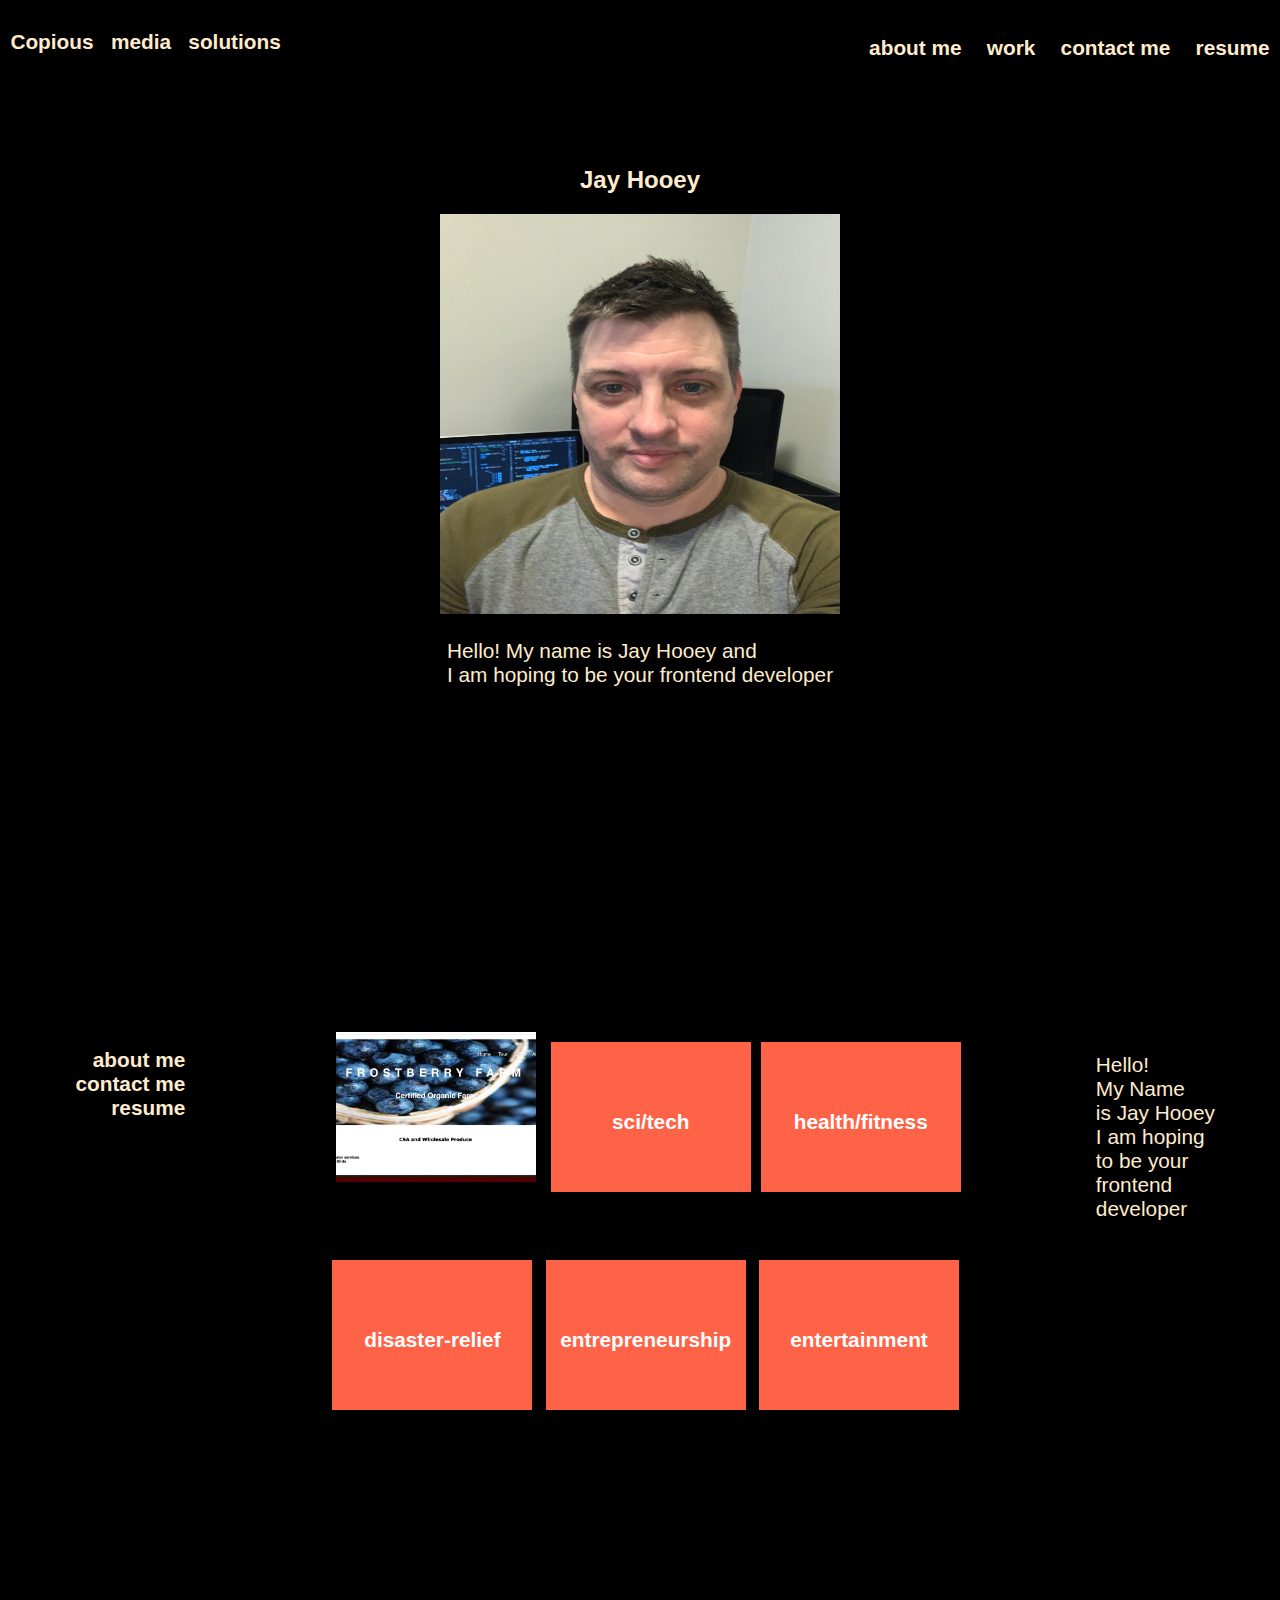
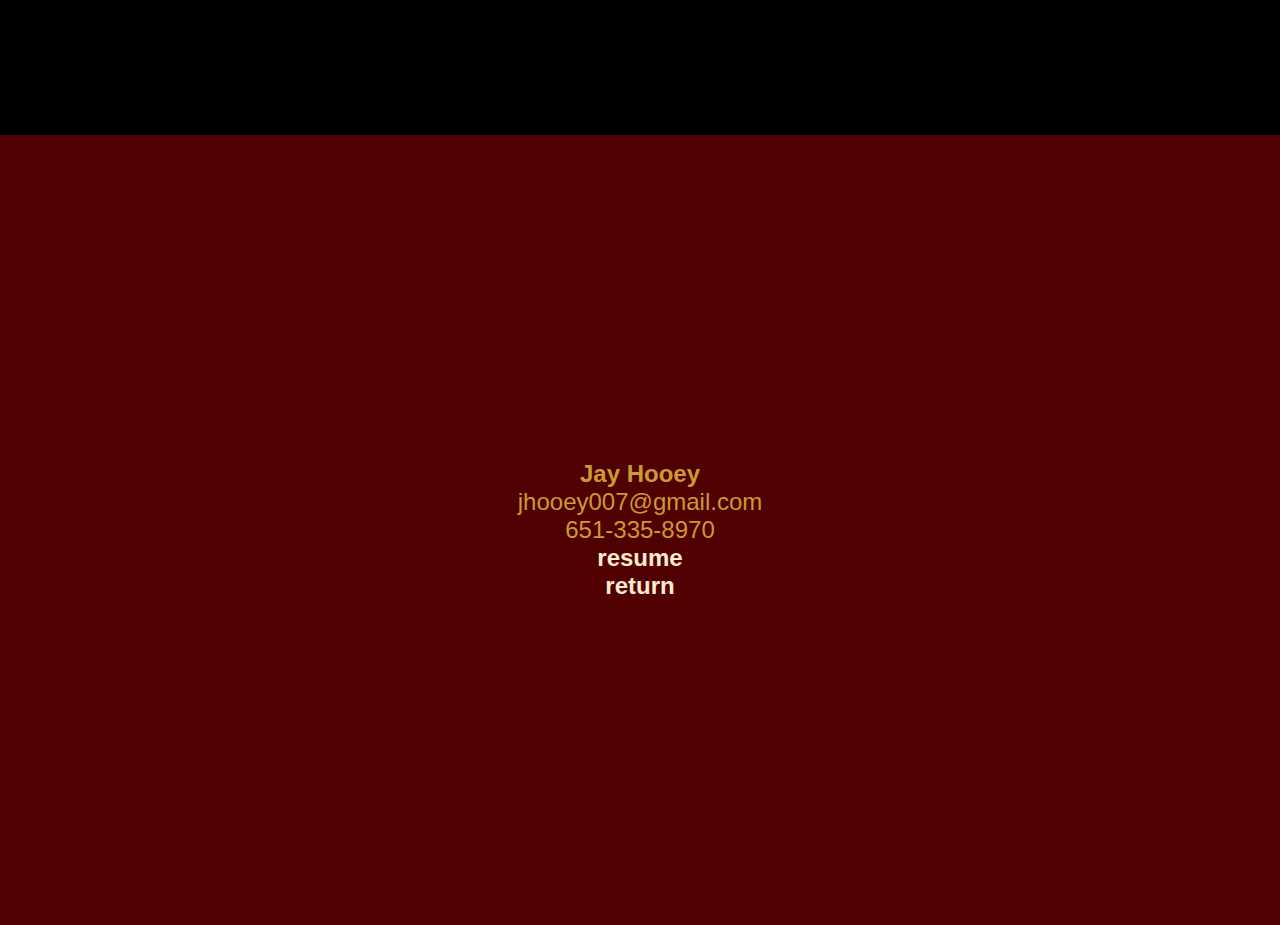
==== index.html @ 8a297e9c "initial commit" ====
<!DOCTYPE html>
<html lang="en">
  <head>
    <title>Copious</title>
    <meta charset="UTF-8" />
    <meta http-equiv="X-UA-Compatible" content="IE=edge" />
    <meta name="viewport" content="width=device-width, initial-scale=1.0" />
    <link rel="stylesheet" href="css/style.css" />
  </head>

 <body>
  
    <div class= "column-layout">
      <header> 
          <div id= "company-name">Copious &nbsp; media &nbsp; solutions</div>
         

          <div id="nav_links">
            <nav>
              <ul>
              <li><a href="#">about me</a></li>
                 <li><a href="#main-content">work</a></li>
                 <li><a href="#contact-info">contact me</a></li>
              <li><a href="#">resume</a></li>
              </ul>
            </nav> 
          </div>
        </header>
   
          <div id="portrait-container">

              <h2>Jay Hooey</h2>

          <div>  
             <img id="portrait" src="images/hey!itsme!.jpg" alt= "portrait of a 50 yr old man"/>
          </div>
     <div>
   
           <p>Hello! My name is Jay Hooey and<br>
           I am hoping to be your frontend developer</p>
      </div>
   </div>

    
 <div id= "main-content">
           
    <div id="sidecolumn-one">
      <div id="nav_links2">
        <nav>
          <ul>
             <li><a href="#nav_links">about me</a></li>
             <li><a href="#contact-info">contact me</a></li>
             <li><a href="#">resume</a></li>
          </ul>
        </nav>
      </div>
    </div>

      <div id="sidecolumn-two">
        <nav>
         <ul class="flex-container">
        <li><a class="flex-item" href="./farmsite/html/index.html">
          <img id="frostimage" src="images/Frostberry.jpg">
        </a></li>
        <li class="flex-item"href="#">sci/tech</li>
        <li class="flex-item"href="#">health/fitness</li>
        <li class="flex-item"href="#">disaster-relief</li>
        <li class="flex-item"href="#">entrepreneurship</li>
        <li class="flex-item"href="#">entertainment</li>
      </ul> 
      </nav>
    </div>
      

       <div id="sidecolumn-three">
         <p>Hello!<br>
          My Name<br>
          is Jay Hooey<br>
          I am hoping<br>
          to be your<br>
          frontend<br>
          developer
           
         </p>
       </div>
   </div>    
  <footer>
    <div id="contact-info"> 
  <strong>Jay Hooey</strong><br>
  jhooey007@gmail.com<br>
  651-335-8970<br>
  <a href="#_">resume</a><br>
  <a href="#">return</a>
</div>
  </footer>
</body> 
</html>
---- css/style.css ----
* { box-sizing: border-box; }


#header {
    width:100%;
    margin-top: 0px;
    padding: 0px;
    text-align: left;
    background: black;
    color: #fff;
}



#company-name {
    background-color: black;
    box-sizing: border-box;
    color: blanchedalmond;
    font-family: Arial;
    text-decoration: none;
    padding: .5em;
    font-size: 1.3em;
    font-weight: bolder;

  
}

#frostimage {
    width: 200px;
    height: 150px;
    object-fit: cover;
    /*try "contain*/
}

nav {
    
    text-align: right;  
}
    

header nav ul li {
    display: inline;
}


ul {
    list-style: none;
    padding: 0;
}


a {
    color: blanchedalmond;
    font-family: Arial;
    text-decoration: none;
    padding: .5em; width: 4em; 
    font-size: 1.3em; 
    font-weight: bolder;
}


#nav_links2 {
    text-align: left;
    text-decoration: none;
}


a:hover { 
    color: brown;
}


body {
    background-color: black;
    font-family: Arial;
    color: blanchedalmond;
    margin-top: 0;
    margin-bottom: 0;
    margin-left: 0;
    margin-right: 0;
    padding-top: 0;
    padding-bottom: 0;
    padding-left: 0;
    padding-right: 0;
}


p {
    font-size: 1.3em;
}

.column-layout {
    max-width: 1300px;
    background-color:black;
    margin: 20px auto 0 auto;
    padding-top: 0px;
    display: flex;
    flex-direction: column;
}


#portrait {
    height: 400px;
    width: 400px;
}


#portrait-container {
    display: flex;
    flex-direction: column;
    justify-content: center;
    align-items: center;
    margin-top: 20px;
    padding-top: 40px;
}
    

header {
    display: flex;
    flex-direction:row;
    justify-content: space-between;
    margin-bottom: 10px;
    margin-top: 0px;
}


#main-content {
    display: flex;
    flex-direction: row;
    justify-content: space-around;
    padding-top: 325px;
    padding-bottom: 325px;
}

.flex-container {
    /* We first create a flex layout context */
    display: flex;
    
    /* Then we define the flow direction 
       and if we allow the items to wrap 
     * Remember this is the same as:
     * flex-direction: row;
     * flex-wrap: wrap;
     */
    flex-flow: row wrap;
    
    /* Then we define how is distributed the remaining space */
    justify-content: space-around;
    
    padding: 0;
    margin: 0;
    list-style: none;
  }
  
  #sidecolumn-two {
      width: 50%;
  }


  .flex-item {
    background: tomato;
    padding: 5px;
    width: 200px;
    height: 150px;
    margin-top: 10px;
    line-height: 150px;
    color: white;
    font-weight: bold;
    font-size: 1.3em;
    text-align: center;
  }


.flex-item:first-of-type {
    background: none;
}


footer {
    font-size: 1.5em;
    padding-bottom: 325px;
    padding-top: 325px;
    border-top: 10px solid;
    border-top: #221811;
    background-color: #500000;
    color:#CC9933;
    text-align: center;
}


footer a {
    font-size: 1em;
    
}
 @media screen and (max-width: 768px)  {
     main,
     nav {
         flex-direction: column;
     }
 }
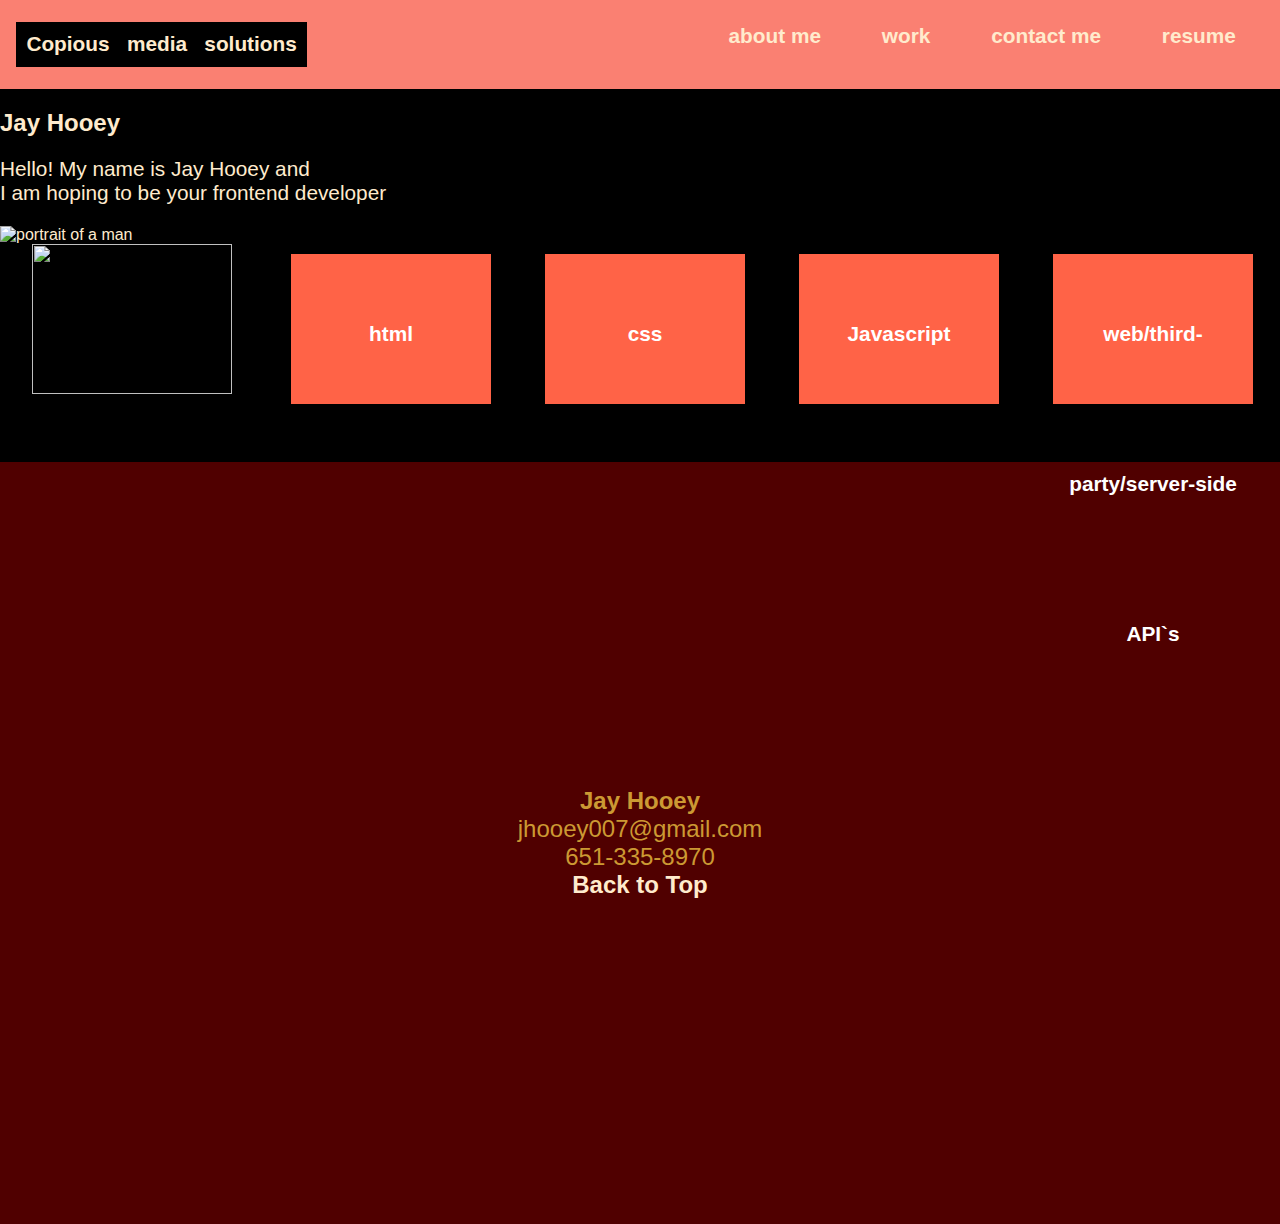
==== commit 4290b54e: "second commit" ====
--- a/index.html
+++ b/index.html
@@ -6,17 +6,19 @@
     <meta http-equiv="X-UA-Compatible" content="IE=edge" />
     <meta name="viewport" content="width=device-width, initial-scale=1.0" />
     <link rel="stylesheet" href="css/style.css" />
+    <link rel="preconnect" href="https://fonts.googleapis.com">
+    <link rel="preconnect" href="https://fonts.gstatic.com" crossorigin>
+    <link href="https://fonts.googleapis.com/css2?family=Roboto:wght@100;400;700&display=swap" rel="stylesheet">
   </head>
 
  <body>
   
-    <div class= "column-layout">
+    
       <header> 
-          <div id= "company-name">Copious &nbsp; media &nbsp; solutions</div>
+          <h1 id= "company-name">Copious &nbsp; media &nbsp; solutions</h1>
          
 
-          <div id="nav_links">
-            <nav>
+          <nav id="nav-links">
               <ul>
               <li><a href="#">about me</a></li>
                  <li><a href="#main-content">work</a></li>
@@ -24,25 +26,50 @@
               <li><a href="#">resume</a></li>
               </ul>
             </nav> 
-          </div>
         </header>
    
-          <div id="portrait-container">
+          <section class="intro">
 
               <h2>Jay Hooey</h2>
+              <p>Hello! My name is Jay Hooey and<br>
+                I am hoping to be your frontend developer</p> 
+             <img id="portrait" 
+             src="https://raw.githubusercontent.com/Jhooey2/personal_portfolio/main/images/hey!itsme!.jpg" alt= "portrait of a man"/>
+          </section>
+         
+          
+          <section class="portfolio">
+            <nav>
+              <ul class="flex-container">
+                <li><a class="flex-item"
+                  href="./farmsite/html/index.html">
+                  <img id="frostimage"
+                  src="https://raw.githubusercontent.com/Jhooey2/personal_portfolio/main/images/Frostberry.jpg">
+                  </a></li>
+                  <li class="flex-item"href="#">html</li>
+                  <li class="flex-item"href="#">css</li>
+                  <li class="flex-item"href="#">Javascript</li>
+                  <li class="flex-item"href="#">web/third-party/server-side API`s</li>
+              </ul>
+            </nav> 
+          </section>
 
-          <div>  
-             <img id="portrait" src="images/hey!itsme!.jpg" alt= "portrait of a 50 yr old man"/>
-          </div>
-     <div>
-   
-           <p>Hello! My name is Jay Hooey and<br>
-           I am hoping to be your frontend developer</p>
-      </div>
-   </div>
 
-    
- <div id= "main-content">
+         <footer>
+           <div id="contact-info">
+             <strong>Jay Hooey</strong><br>
+             jhooey007@gmail.com<br>
+             651-335-8970<br>
+             </div>
+             <div>
+               <a href="/">Back to Top</a>
+               </div>
+         </footer>
+ </body>
+</html> 
+
+
+ <!--<div id= "main-content">
            
     <div id="sidecolumn-one">
       <div id="nav_links2">
@@ -94,5 +121,5 @@
 </div>
   </footer>
 </body> 
-</html>
+</html>-->
   
--- a/css/style.css
+++ b/css/style.css
@@ -1,3 +1,118 @@
+body {
+    margin: 0;
+}
+
+header {
+    display:flex;
+    background: salmon;
+    padding: 0.5em 1em;
+    justify-content: space-between;
+}
+
+#company-name {
+    font-family: Roboto;
+    font-weight: 400;
+}
+
+#nav-links > ul > li {
+    padding: 0.8em;
+    border-radius: 50px;
+    margin: 5px;
+    transition: background 1s;
+}
+
+#nav-links > ul > li:hover {
+    background: white;
+    box-shadow: 1px 1px 0 rgba (0,0,0, 0.5);
+}
+
+#nav-links > ul > li:hover {
+    text-decoration: none;
+    white-space: nowrap;
+    color:white;
+}
+
+#nav-links > ul > li:hover > a {
+    color:teal;
+}
+
+
+#portrait {
+    height: 400px;
+    width: 400px;
+}
+
+
+
+
+
+
+
+
+
+
+
+
+
+
+
+
+
+
+
+
+
+
+
+
+
+
+
+
+
+
+
+
+
+
+
+
+
+
+
+
+
+
+
+
+
+
+
+
+
+
+
+
+
+
+
+
+
+
+
+
+
+
+
+
+
+
+
+
+
+
+
+
 * { box-sizing: border-box; }
 
 
@@ -29,7 +144,7 @@
     width: 200px;
     height: 150px;
     object-fit: cover;
-    /*try "contain*/
+    /* try "contain" */
 }
 
 nav {
@@ -98,13 +213,6 @@
     flex-direction: column;
 }
 
-
-#portrait {
-    height: 400px;
-    width: 400px;
-}
-
-
 #portrait-container {
     display: flex;
     flex-direction: column;
@@ -133,20 +241,19 @@
 }
 
 .flex-container {
-    /* We first create a flex layout context */
-    display: flex;
-    
-    /* Then we define the flow direction 
+    /* We first create a flex layout context 
+     
+    Then we define the flow direction 
        and if we allow the items to wrap 
      * Remember this is the same as:
      * flex-direction: row;
      * flex-wrap: wrap;
-     */
+    
+    /*Then we define how is distributed the remaining space */
+    
+    justify-content: space-around;
     flex-flow: row wrap;
-    
-    /* Then we define how is distributed the remaining space */
-    justify-content: space-around;
-    
+    display: flex;
     padding: 0;
     margin: 0;
     list-style: none;
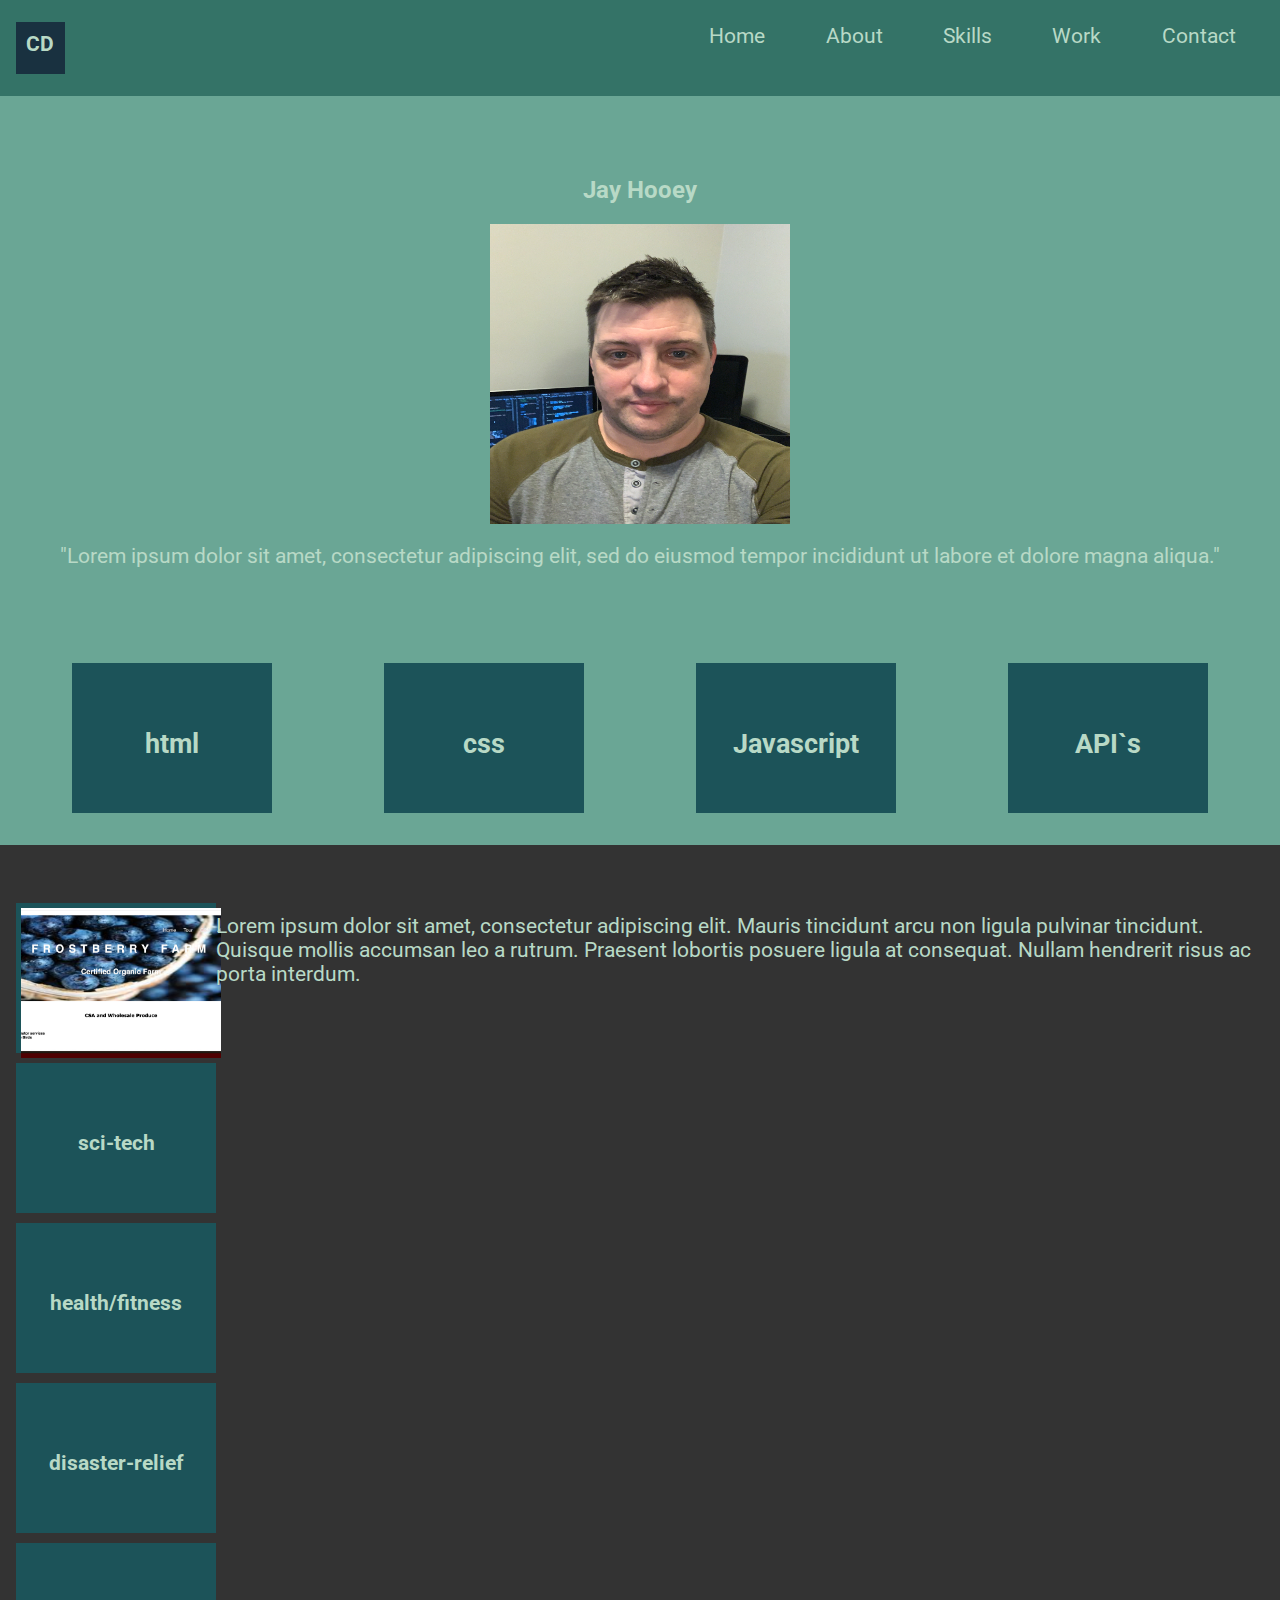
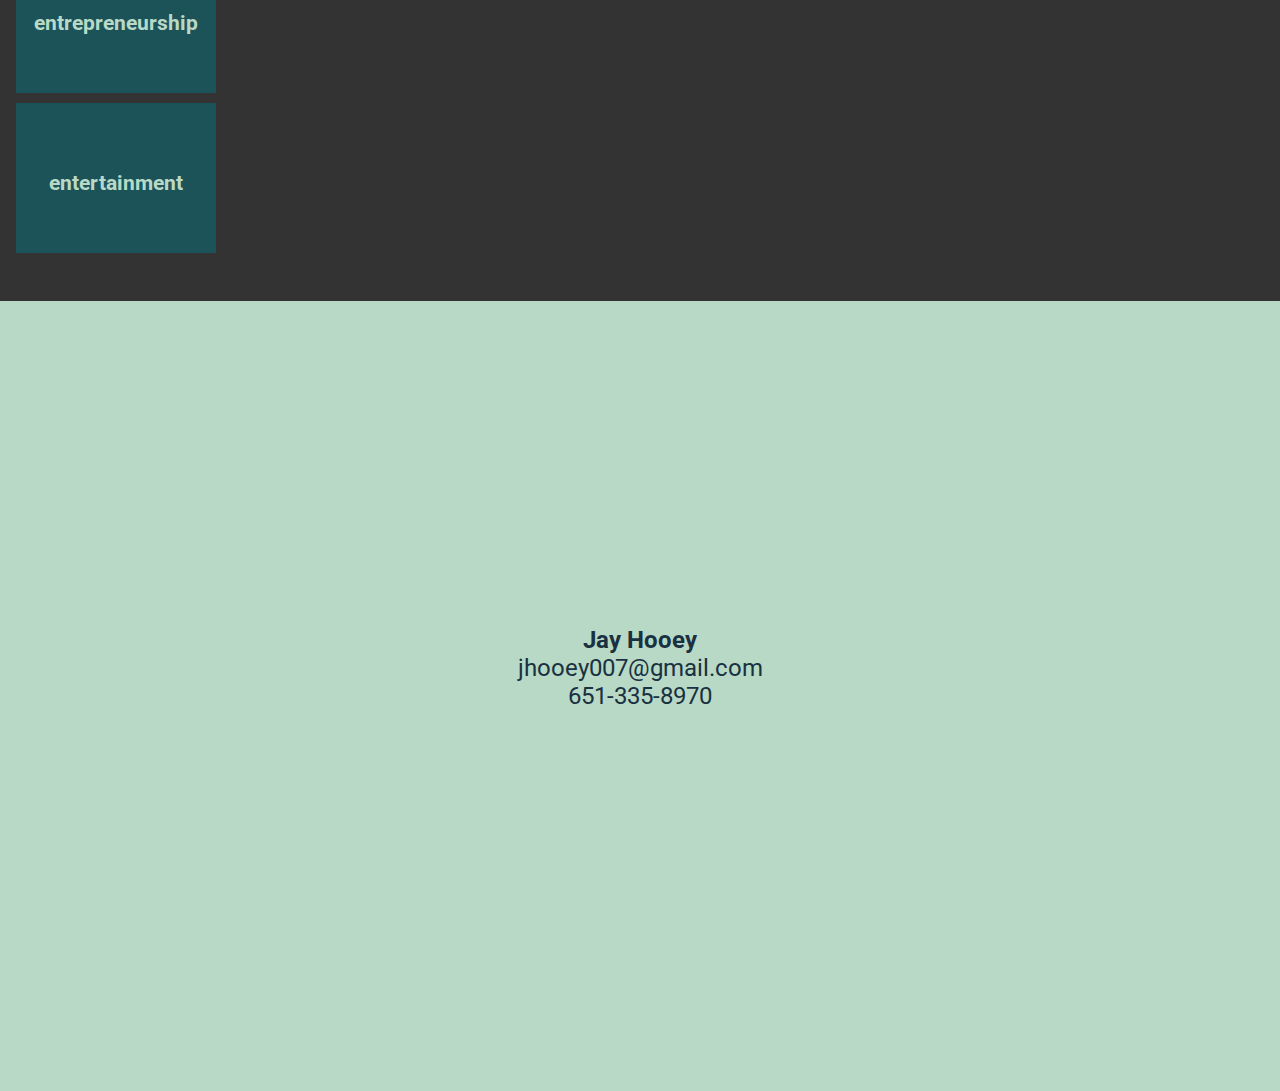
==== commit dc6d5324: "re-organized layout,cleaned up code, added comments" ====
--- a/index.html
+++ b/index.html
@@ -5,7 +5,9 @@
     <meta charset="UTF-8" />
     <meta http-equiv="X-UA-Compatible" content="IE=edge" />
     <meta name="viewport" content="width=device-width, initial-scale=1.0" />
-    <link rel="stylesheet" href="css/style.css" />
+
+    <!--Style sheets and font links-->
+    <link rel="stylesheet" href="assets/style.css" />
     <link rel="preconnect" href="https://fonts.googleapis.com">
     <link rel="preconnect" href="https://fonts.gstatic.com" crossorigin>
     <link href="https://fonts.googleapis.com/css2?family=Roboto:wght@100;400;700&display=swap" rel="stylesheet">
@@ -14,112 +16,85 @@
  <body>
   
     
-      <header> 
-          <h1 id= "company-name">Copious &nbsp; media &nbsp; solutions</h1>
+    <header> 
+
+      <!--Company logo with span "animation"-->
+      <h1 id= "company-name">C<span>opious</span><span> &nbsp; </span>D<span>esign</span></h1>
+        
+      <!--Navigation with hover/transform "animation"-->
+      <nav id="nav-links">
+        <ul>
+        <li><a href="#nav-links">Home</a></li>
+            <li><a href="#intro">About</a></li>
+            <li><a href="#skills">Skills</a></li>
+            <li><a href="#portfolio">Work</a></li>
+        <li><a href="#contact-info">Contact</a></li>
+        </ul>
+      </nav> 
+    </header>
+
+      <!--Portrait and introduction-->
+          <section id="portrait-container" class="intro">
+
+            <h2>Jay Hooey</h2> 
+            <img id="portrait" 
+             src="images/hey!itsme!.jpg" alt="portrait of a man"/>
          
-
-          <nav id="nav-links">
-              <ul>
-              <li><a href="#">about me</a></li>
-                 <li><a href="#main-content">work</a></li>
-                 <li><a href="#contact-info">contact me</a></li>
-              <li><a href="#">resume</a></li>
-              </ul>
-            </nav> 
-        </header>
-   
-          <section class="intro">
-
-              <h2>Jay Hooey</h2>
-              <p>Hello! My name is Jay Hooey and<br>
-                I am hoping to be your frontend developer</p> 
-             <img id="portrait" 
-             src="https://raw.githubusercontent.com/Jhooey2/personal_portfolio/main/images/hey!itsme!.jpg" alt= "portrait of a man"/>
+             
+            <p>"Lorem ipsum dolor sit amet, consectetur adipiscing elit, sed do eiusmod tempor incididunt ut labore et dolore magna aliqua."</p> 
           </section>
-         
-          
-          <section class="portfolio">
+          <section id="skills" class="portfolio">
             <nav>
               <ul class="flex-container">
-                <li><a class="flex-item"
-                  href="./farmsite/html/index.html">
-                  <img id="frostimage"
-                  src="https://raw.githubusercontent.com/Jhooey2/personal_portfolio/main/images/Frostberry.jpg">
-                  </a></li>
-                  <li class="flex-item"href="#">html</li>
-                  <li class="flex-item"href="#">css</li>
-                  <li class="flex-item"href="#">Javascript</li>
-                  <li class="flex-item"href="#">web/third-party/server-side API`s</li>
+                  <li class="flex-item"><a href="#">html</a></li>
+                  <li class="flex-item"><a href="#">css</a></li>
+                  <li class="flex-item"><a href="#">Javascript</a></li>
+                  <li class="flex-item"><a href="#">API`s</a></li>
               </ul>
             </nav> 
           </section>
 
-
-         <footer>
-           <div id="contact-info">
-             <strong>Jay Hooey</strong><br>
-             jhooey007@gmail.com<br>
-             651-335-8970<br>
-             </div>
-             <div>
-               <a href="/">Back to Top</a>
-               </div>
-         </footer>
+          <section id="work">
+            
+          <ul>
+           <li>  
+             <a class="flex-item" href="./farmsite/html/index.html">
+              <img id="frostimage" src="images/Frostberry.jpg"> 
+            </a> 
+            <p>Lorem ipsum dolor sit amet, consectetur adipiscing elit. Mauris tincidunt arcu non ligula pulvinar tincidunt. Quisque mollis accumsan leo a rutrum. Praesent lobortis posuere ligula at consequat. Nullam hendrerit risus ac porta interdum.</p>
+           </li>
+           <li>
+              <a class="flex-item"href="#"> sci-tech</a>
+              <!--why does this <p></p> affect (shrink) the flexbox?-->
+              <!--<p>Lorem ipsum dolor sit amet, consectetur adipiscing elit. Mauris tincidunt arcu non ligula pulvinar tincidunt. Quisque mollis accumsan leo a rutrum. Praesent lobortis posuere ligula at consequat. Nullam hendrerit risus ac porta interdum.</p>-->
+           </li>
+           <li>
+             <a class="flex-item"href="#"> health/fitness sample site</a>
+           </li>
+           <li>
+             <a class="flex-item"href="#"> disaster-relief sample site</a>
+           </li>
+           <li>
+             <a class="flex-item"href="#"> entrepreneurship sample site</a>
+           </li>
+           <li>
+             <a class="flex-item"href="#"> entertainment sample site</a>
+           </li>
+          </ul> 
+          
+        </section>
+          
+        <footer>
+          <div id="contact-info"> 
+        <strong>Jay Hooey</strong><br>
+        jhooey007@gmail.com<br>
+        651-335-8970<br>
+        <a href="#/"><a>resume</a><br>
+        <a href="#nav-links"><a>return</a>
+      </div>
+        </footer>
  </body>
 </html> 
 
 
- <!--<div id= "main-content">
-           
-    <div id="sidecolumn-one">
-      <div id="nav_links2">
-        <nav>
-          <ul>
-             <li><a href="#nav_links">about me</a></li>
-             <li><a href="#contact-info">contact me</a></li>
-             <li><a href="#">resume</a></li>
-          </ul>
-        </nav>
-      </div>
-    </div>
-
-      <div id="sidecolumn-two">
-        <nav>
-         <ul class="flex-container">
-        <li><a class="flex-item" href="./farmsite/html/index.html">
-          <img id="frostimage" src="images/Frostberry.jpg">
-        </a></li>
-        <li class="flex-item"href="#">sci/tech</li>
-        <li class="flex-item"href="#">health/fitness</li>
-        <li class="flex-item"href="#">disaster-relief</li>
-        <li class="flex-item"href="#">entrepreneurship</li>
-        <li class="flex-item"href="#">entertainment</li>
-      </ul> 
-      </nav>
-    </div>
-      
-
-       <div id="sidecolumn-three">
-         <p>Hello!<br>
-          My Name<br>
-          is Jay Hooey<br>
-          I am hoping<br>
-          to be your<br>
-          frontend<br>
-          developer
-           
-         </p>
-       </div>
-   </div>    
-  <footer>
-    <div id="contact-info"> 
-  <strong>Jay Hooey</strong><br>
-  jhooey007@gmail.com<br>
-  651-335-8970<br>
-  <a href="#_">resume</a><br>
-  <a href="#">return</a>
-</div>
-  </footer>
-</body> 
-</html>-->
   
--- a/assets/style.css
+++ b/assets/style.css
@@ -0,0 +1,239 @@
+/* the universal seslector is used to establish the "box-sizing" attribute with the value set to "border-box" throughout the page.
+ This tells the browser to account for any border and padding in the elements height and width value */
+
+* {
+    box-sizing: border-box;
+}
+
+body {
+    margin: 0;
+    background-color: #6AA695;
+    font-family: Roboto;
+    color: #B8D9C6;
+}
+
+
+header {
+    display:flex;
+    background: #347367;
+    padding: 0.5em 1em;
+    justify-content: space-between;
+    margin-bottom: 10px;
+    margin-top: 0px;
+}
+
+
+#company-name {        
+    background-color: #193140; 
+    box-sizing: border-box;
+    color: #B8D9C6;  
+    text-decoration: none;         
+    font-family: Roboto;                            
+    font-weight: 400;
+    padding: .5em;
+    font-size: 1.3em;
+    font-weight: bolder;
+    height: 52px;
+}
+
+/* sets the first letter in both words to "span" across the rest of the words */
+
+#company-name > span {
+    transition: all 0.5s;
+    font-size: 0;
+}
+
+/* removes the "span" effect causing the rest of the letters to reveal themselves giving it the animated effect */
+
+#company-name:hover > span {
+    font-size: 1.3em;
+}
+
+/* sets the nav links to have a transition background */
+
+#nav-links > ul > li {
+    padding: 0.8em;
+    border-radius: 50px;
+    margin: 5px;
+    transition: background 1s;
+}
+
+/* the next three styles reveals the transition background when the mouse hovers over and causes the lettering to change color */
+
+#nav-links > ul > li:hover {
+    background:#B8D9C6;
+    box-shadow: 1px 1px 0 rgba (0,0,0, 0.5);
+}
+
+
+#nav-links > ul > li:hover {
+    text-decoration: none;
+    white-space: nowrap;
+    color:white;
+}
+
+
+#nav-links > ul > li:hover > a {
+    color:#1C5359;
+}
+
+/* the next two styles sets the nav to align right, inline, and sets the padding */
+nav {
+    
+    text-align: right;  
+}
+    
+
+header nav ul li {
+    display: inline;
+} 
+
+
+    #portrait-container {
+    display: flex;
+    flex-direction: column;
+    text-align: center;
+    justify-content: center;
+    align-items: center;
+    margin-top: 20px;
+    padding-top: 40px;
+    } 
+
+    h2 {
+        display: block;
+        font-size: 1.5em;
+        margin-block-start: 0.83em;
+        margin-block-end: 0.83em;
+        margin-inline-start: 0px;
+        margin-inline-end: 0px;
+        font-weight: bold;
+    }
+
+    #portrait {
+    height: 300px;
+    width: 300px;
+}
+
+
+.flex-container {
+    justify-content: space-around;
+    flex-flow: row wrap;
+    display: flex;
+    padding: 0;
+    margin: 0;
+    list-style: none;
+  }
+
+
+#work {
+    background-color: #333;   
+}
+
+section {
+    padding:2em 1em;
+}
+
+#work > ul {
+    display:flex;
+    flex-direction: column;
+}
+
+
+#work > ul > li {
+    display:flex;
+}
+
+
+
+
+
+
+
+
+
+
+
+
+#frostimage {
+    width: 200px;
+    height: 150px;
+    object-fit: cover;
+}
+
+
+ul {
+    list-style: none;
+    padding: 0;
+}
+
+
+a {
+    color: #B8D9C6;
+    font-family: Roboto;
+    text-decoration: none;
+    padding: .5em; width: 4em; 
+    font-size: 1.3em;  
+}
+
+
+p {
+    font-size: 1.3em;
+}
+
+
+.column-layout {
+    max-width: 1300px;
+    background-color:193140;
+    margin: 20px auto 0 auto;
+    padding-top: 0px;
+    display: flex;
+    flex-direction: column;
+}
+
+
+#main-content {
+    display: flex;
+    flex-direction: row;
+    justify-content: space-around;
+    padding-top: 325px;
+    padding-bottom: 325px;
+}
+
+
+  .flex-item {
+    background: #1C5359;
+    padding: 5px;
+    width: 200px;
+    height: 150px;
+    margin-top: 10px;
+    line-height: 150px;
+    color: #B8D9C6;
+    font-weight: bold;
+    font-size: 1.3em;
+    text-align: center;
+  }
+
+
+footer {
+    font-size: 1.5em;
+    padding-bottom: 325px;
+    padding-top: 325px;
+    border-top: 10px solid;
+    border-top: #221811;
+    background-color: #B8D9C6;
+    color:#193140;
+    text-align: center;
+}
+
+
+footer a {
+    font-size: 1em;
+    
+}
+ @media screen and (max-width: 768px)  {
+     main,
+     nav {
+         flex-direction: column;
+     }
+ }
+
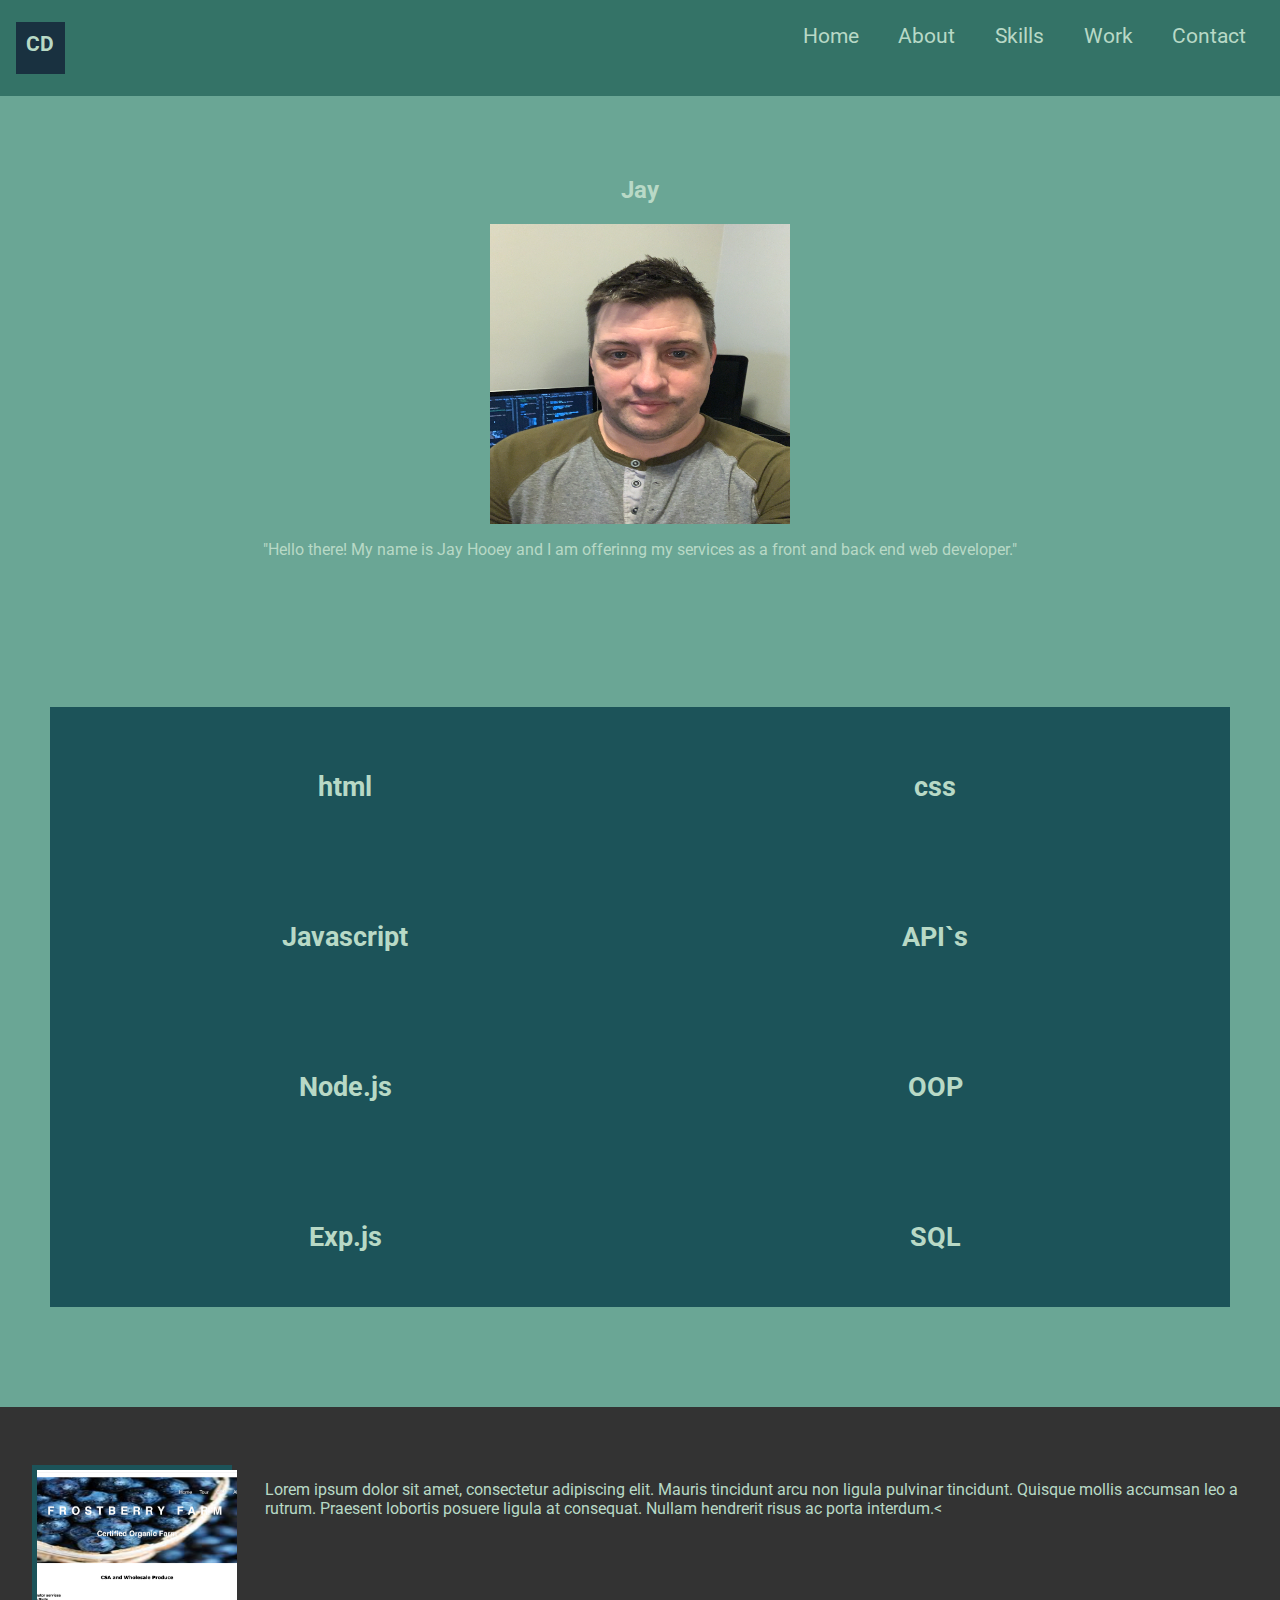
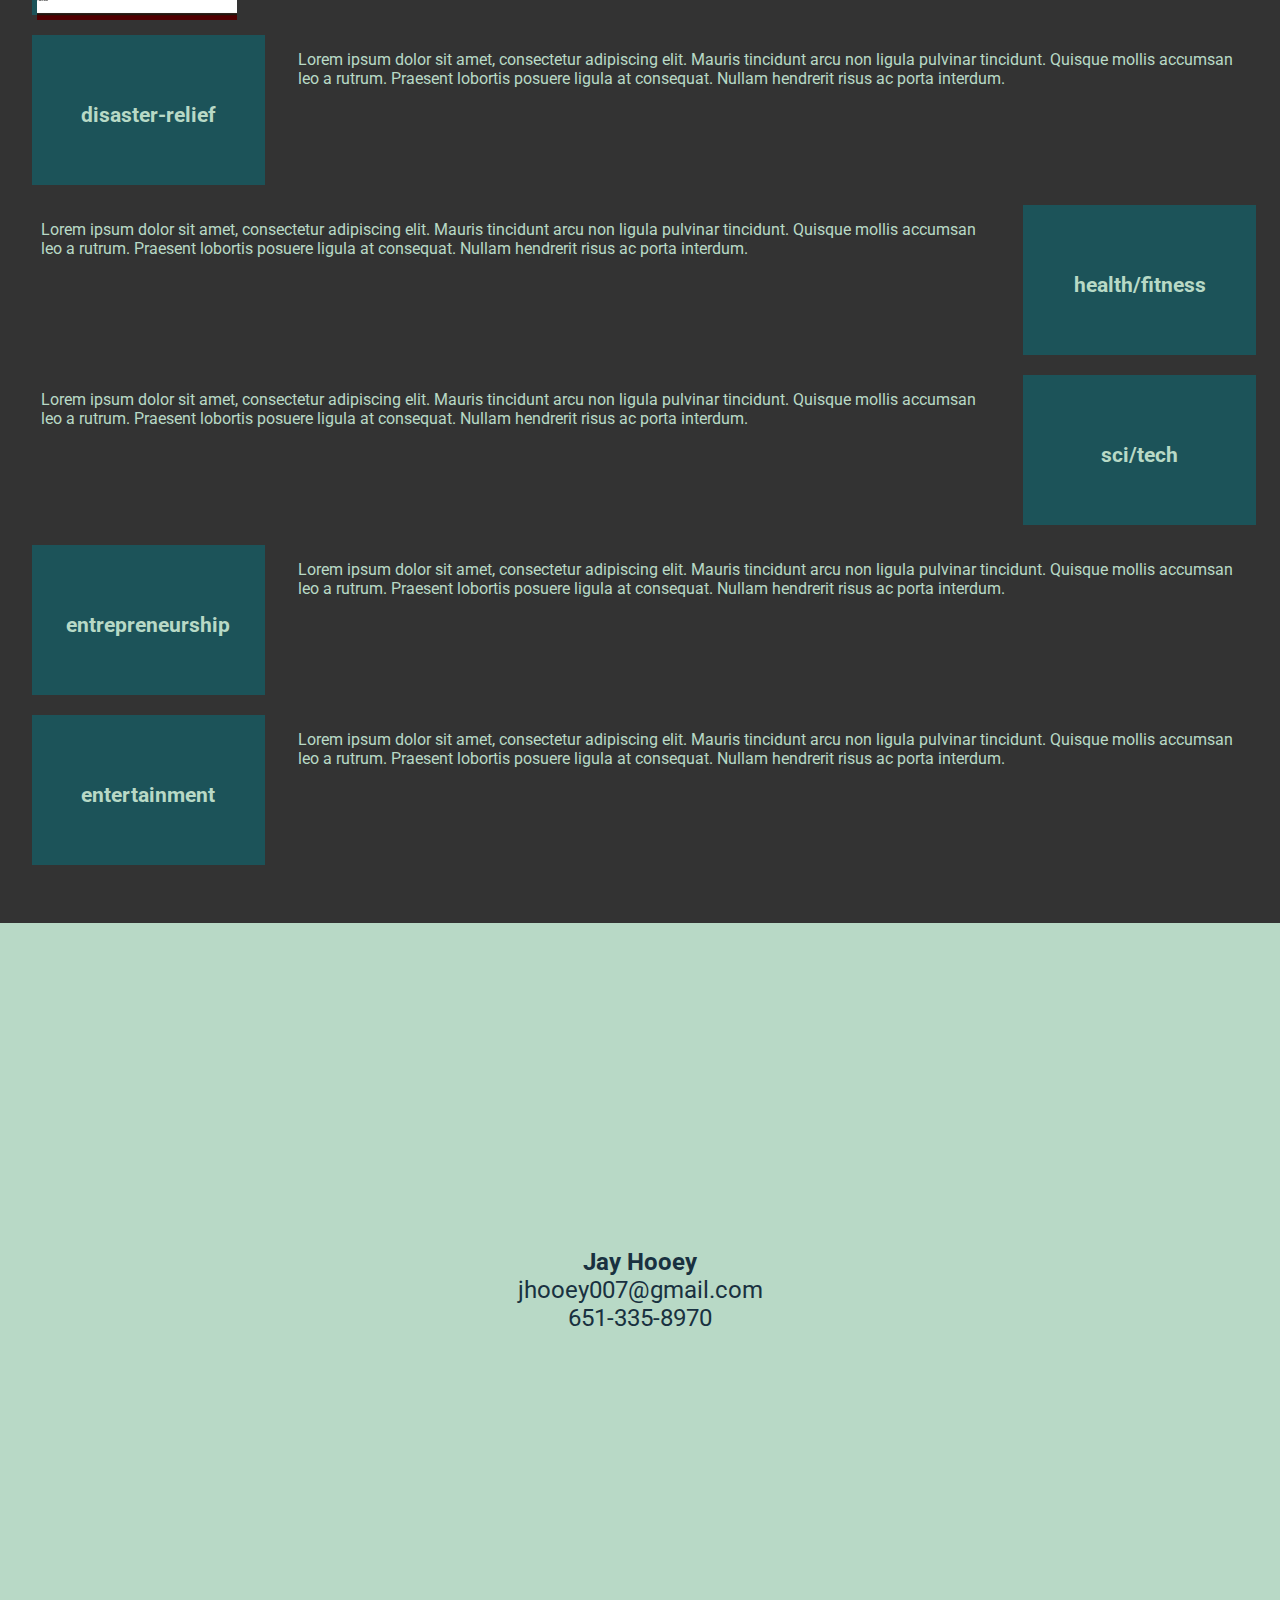
==== commit badba888: "fixed pathing to deployed site" ====
--- a/index.html
+++ b/index.html
@@ -25,9 +25,9 @@
       <nav id="nav-links">
         <ul>
         <li><a href="#nav-links">Home</a></li>
-            <li><a href="#intro">About</a></li>
+            <li><a href="#portrait-container">About</a></li>
             <li><a href="#skills">Skills</a></li>
-            <li><a href="#portfolio">Work</a></li>
+            <li><a href="#work">Work</a></li>
         <li><a href="#contact-info">Contact</a></li>
         </ul>
       </nav> 
@@ -36,61 +36,66 @@
       <!--Portrait and introduction-->
           <section id="portrait-container" class="intro">
 
-            <h2>Jay Hooey</h2> 
+            <h2>Jay</h2> 
+               
             <img id="portrait" 
              src="images/hey!itsme!.jpg" alt="portrait of a man"/>
          
              
-            <p>"Lorem ipsum dolor sit amet, consectetur adipiscing elit, sed do eiusmod tempor incididunt ut labore et dolore magna aliqua."</p> 
+            <p>"Hello there! My name is Jay Hooey and I am offerinng my services as a front and back end web developer."</p> 
           </section>
-          <section id="skills" class="portfolio">
-            <nav>
-              <ul class="flex-container">
+
+          <section id="skills">
+           
+              <ul class="skills-container">
                   <li class="flex-item"><a href="#">html</a></li>
                   <li class="flex-item"><a href="#">css</a></li>
                   <li class="flex-item"><a href="#">Javascript</a></li>
                   <li class="flex-item"><a href="#">API`s</a></li>
+                  <li class="flex-item"><a href="#">Node.js</a></li>
+                  <li class="flex-item"><a href="#">OOP</a></li>
+                  <li class="flex-item"><a href="#">Exp.js</a></li>
+                  <li class="flex-item"><a href="#">SQL</a></li>
               </ul>
-            </nav> 
+           
           </section>
 
           <section id="work">
-            
-          <ul>
-           <li>  
-             <a class="flex-item" href="./farmsite/html/index.html">
+          <ul class="work-container">
+           <li>
+              <a class="flex-item1" href="https://jhooey2.github.io/FrostberryFarm/">
               <img id="frostimage" src="images/Frostberry.jpg"> 
-            </a> 
-            <p>Lorem ipsum dolor sit amet, consectetur adipiscing elit. Mauris tincidunt arcu non ligula pulvinar tincidunt. Quisque mollis accumsan leo a rutrum. Praesent lobortis posuere ligula at consequat. Nullam hendrerit risus ac porta interdum.</p>
+              </a> 
+            <p>Lorem ipsum dolor sit amet, consectetur adipiscing elit. Mauris tincidunt arcu non ligula pulvinar tincidunt. Quisque mollis accumsan leo a rutrum. Praesent lobortis posuere ligula at consequat. Nullam hendrerit risus ac porta interdum.<
            </li>
            <li>
-              <a class="flex-item"href="#"> sci-tech</a>
-              <!--why does this <p></p> affect (shrink) the flexbox?-->
-              <!--<p>Lorem ipsum dolor sit amet, consectetur adipiscing elit. Mauris tincidunt arcu non ligula pulvinar tincidunt. Quisque mollis accumsan leo a rutrum. Praesent lobortis posuere ligula at consequat. Nullam hendrerit risus ac porta interdum.</p>-->
+              <a class="flex-item2"href="#">disaster-relief</a>
+              <p>Lorem ipsum dolor sit amet, consectetur adipiscing elit. Mauris tincidunt arcu non ligula pulvinar tincidunt. Quisque mollis accumsan leo a rutrum. Praesent lobortis posuere ligula at consequat. Nullam hendrerit risus ac porta interdum.</p>
            </li>
            <li>
-             <a class="flex-item"href="#"> health/fitness sample site</a>
+              <p>Lorem ipsum dolor sit amet, consectetur adipiscing elit. Mauris tincidunt arcu non ligula pulvinar tincidunt. Quisque mollis accumsan leo a rutrum. Praesent lobortis posuere ligula at consequat. Nullam hendrerit risus ac porta interdum.</p>
+              <a class="flex-item2"href="#"> health/fitness</a>
            </li>
            <li>
-             <a class="flex-item"href="#"> disaster-relief sample site</a>
+              <p>Lorem ipsum dolor sit amet, consectetur adipiscing elit. Mauris tincidunt arcu non ligula pulvinar tincidunt. Quisque mollis accumsan leo a rutrum. Praesent lobortis posuere ligula at consequat. Nullam hendrerit risus ac porta interdum.</p>
+              <a class="flex-item2"href="#">sci/tech</a>
            </li>
            <li>
-             <a class="flex-item"href="#"> entrepreneurship sample site</a>
+             <a class="flex-item2"href="#">entrepreneurship</a>
+             <p>Lorem ipsum dolor sit amet, consectetur adipiscing elit. Mauris tincidunt arcu non ligula pulvinar tincidunt. Quisque mollis accumsan leo a rutrum. Praesent lobortis posuere ligula at consequat. Nullam hendrerit risus ac porta interdum.</p>
            </li>
            <li>
-             <a class="flex-item"href="#"> entertainment sample site</a>
+             <a class="flex-item3"href="#">entertainment</a>
+             <p>Lorem ipsum dolor sit amet, consectetur adipiscing elit. Mauris tincidunt arcu non ligula pulvinar tincidunt. Quisque mollis accumsan leo a rutrum. Praesent lobortis posuere ligula at consequat. Nullam hendrerit risus ac porta interdum.</p>
            </li>
           </ul> 
-          
         </section>
           
         <footer>
-          <div id="contact-info"> 
+          <div id="contact-info">
         <strong>Jay Hooey</strong><br>
         jhooey007@gmail.com<br>
         651-335-8970<br>
-        <a href="#/"><a>resume</a><br>
-        <a href="#nav-links"><a>return</a>
       </div>
         </footer>
  </body>
--- a/assets/style.css
+++ b/assets/style.css
@@ -1,9 +1,9 @@
 /* the universal seslector is used to establish the "box-sizing" attribute with the value set to "border-box" throughout the page.
  This tells the browser to account for any border and padding in the elements height and width value */
-
 * {
     box-sizing: border-box;
 }
+
 
 body {
     margin: 0;
@@ -37,20 +37,17 @@
 }
 
 /* sets the first letter in both words to "span" across the rest of the words */
-
 #company-name > span {
     transition: all 0.5s;
     font-size: 0;
 }
 
 /* removes the "span" effect causing the rest of the letters to reveal themselves giving it the animated effect */
-
 #company-name:hover > span {
     font-size: 1.3em;
 }
 
 /* sets the nav links to have a transition background */
-
 #nav-links > ul > li {
     padding: 0.8em;
     border-radius: 50px;
@@ -59,7 +56,6 @@
 }
 
 /* the next three styles reveals the transition background when the mouse hovers over and causes the lettering to change color */
-
 #nav-links > ul > li:hover {
     background:#B8D9C6;
     box-shadow: 1px 1px 0 rgba (0,0,0, 0.5);
@@ -77,7 +73,7 @@
     color:#1C5359;
 }
 
-/* the next two styles sets the nav to align right, inline, and sets the padding */
+/* the next two styles sets the nav to align right, inline */
 nav {
     
     text-align: right;  
@@ -89,7 +85,8 @@
 } 
 
 
-    #portrait-container {
+/* sets the container that the portrait, h2, and intro paragraph fits into */
+#portrait-container {
     display: flex;
     flex-direction: column;
     text-align: center;
@@ -99,7 +96,8 @@
     padding-top: 40px;
     } 
 
-    h2 {
+ /* sets the parameter of the name above the portrait */
+h2 {
         display: block;
         font-size: 1.5em;
         margin-block-start: 0.83em;
@@ -109,50 +107,137 @@
         font-weight: bold;
     }
 
-    #portrait {
+
+#portrait {
     height: 300px;
     width: 300px;
 }
 
-
-.flex-container {
+/* sets the container that the skills~ unordered list fits in */
+.skills-container {
+    background: #1C5359;
     justify-content: space-around;
     flex-flow: row wrap;
     display: flex;
     padding: 0;
     margin: 0;
+    border: 0;
     list-style: none;
   }
 
 
+#skills {
+    justify-content: space-around;
+    padding: 50px;
+    margin-top: 50px;
+    margin-bottom: 50px;
+    border: 50px;
+}
+
+ /* applies to the skills section */
+.flex-item {
+    
+    justify-content: space-around;
+    background: #1C5359;
+    border: #1C5359;
+    padding: 5px;
+    width: 400px;
+    height: 150px;
+    margin-top: 0px;
+    margin-bottom: 0px;
+    margin-left: 0px;
+    margin-right: 0px;
+    line-height: 150px;
+    color: #B8D9C6;
+    font-weight: bold;
+    font-size: 1.3em;
+    text-align: center;
+  }
+
+/* applies to the work section */
+  .flex-item1 {
+    
+    justify-content: space-around;
+    background: #1C5359;
+    border: #1C5359;
+    padding: 5px;
+    width: 200px;
+    height: 150px;
+    margin-top: 10px;
+    margin-bottom: 10px;
+    margin-left: 16px;
+    margin-right: 8px;
+    line-height: 150px;
+    color: #B8D9C6;
+    font-weight: bold;
+    font-size: 1.3em;
+    text-align: center;
+  }
+
+
+  .flex-item2 {
+    justify-content: space-around;  
+    background: #1C5359;
+    border: #1C5359;
+    padding: 5px;
+    width: 400px;
+    height: 150px;
+    margin-top: 10px;
+    margin-bottom: 10px;
+    margin-left: 16px;
+    margin-right: 8px;
+    line-height: 150px;
+    color: #B8D9C6;
+    font-weight: bold;
+    font-size: 1.3em;
+    text-align: center;
+  }
+
+
+  .flex-item3 {
+    justify-content: space-around;  
+    background: #1C5359;
+    border: #1C5359;
+    padding: 5px;
+    width: 400px;
+    height: 150px;
+    margin-top: 10px;
+    margin-bottom: 10px;
+    margin-left: 16px;
+    margin-right: 8px;
+    line-height: 150px;
+    color: #B8D9C6;
+    font-weight: bold;
+    font-size: 1.3em;
+    text-align: center;
+  }
+  
+ 
+
+/* next 5 styles apply to the work id and sets differences in the work id ul and li elements */
 #work {
     background-color: #333;   
 }
 
-section {
+
+ section {
     padding:2em 1em;
 }
+
 
 #work > ul {
     display:flex;
     flex-direction: column;
 }
 
-
 #work > ul > li {
     display:flex;
 }
 
-
-
-
-
-
-
-
-
-
-
+/* set paragraph margin */
+#work > ul > li > p {
+    margin: 25px;
+}
 
 #frostimage {
     width: 200px;
@@ -161,6 +246,8 @@
 }
 
 
+
+/* applies styles that apply to all ul and a elements */
 ul {
     list-style: none;
     padding: 0;
@@ -171,47 +258,11 @@
     color: #B8D9C6;
     font-family: Roboto;
     text-decoration: none;
-    padding: .5em; width: 4em; 
+    padding: 0px; 
     font-size: 1.3em;  
 }
 
 
-p {
-    font-size: 1.3em;
-}
-
-
-.column-layout {
-    max-width: 1300px;
-    background-color:193140;
-    margin: 20px auto 0 auto;
-    padding-top: 0px;
-    display: flex;
-    flex-direction: column;
-}
-
-
-#main-content {
-    display: flex;
-    flex-direction: row;
-    justify-content: space-around;
-    padding-top: 325px;
-    padding-bottom: 325px;
-}
-
-
-  .flex-item {
-    background: #1C5359;
-    padding: 5px;
-    width: 200px;
-    height: 150px;
-    margin-top: 10px;
-    line-height: 150px;
-    color: #B8D9C6;
-    font-weight: bold;
-    font-size: 1.3em;
-    text-align: center;
-  }
 
 
 footer {
@@ -227,9 +278,10 @@
 
 
 footer a {
-    font-size: 1em;
-    
-}
+    font-size: 1em;   
+}
+
+
  @media screen and (max-width: 768px)  {
      main,
      nav {
